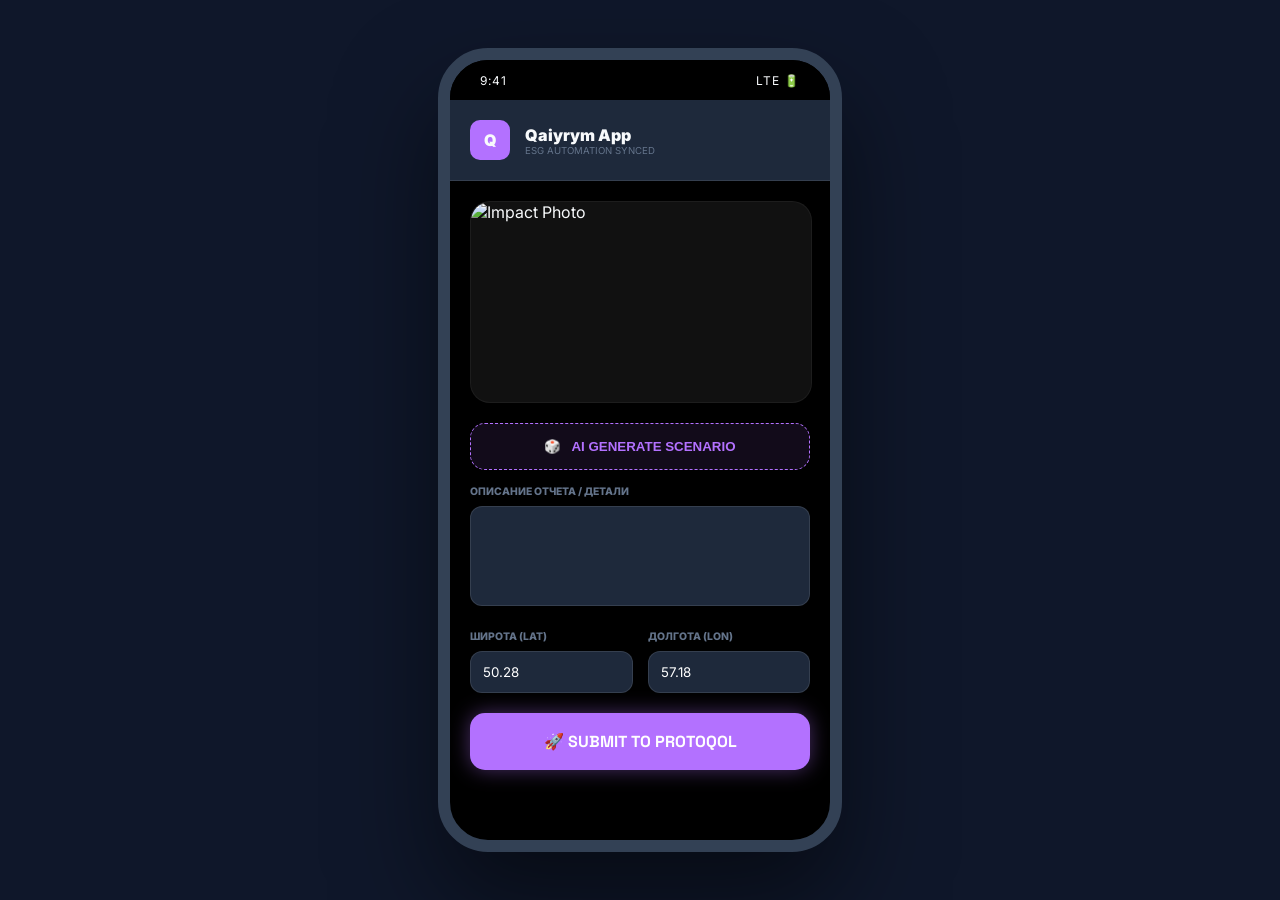
==== b2b_client_demo.html @ 29799220 "feat: complete contact section, upgrade tab animations, and add ice glassmorphism ticker" ====
<!DOCTYPE html>
<html lang="ru">
<head>
    <meta charset="UTF-8">
    <meta name="viewport" content="width=device-width, initial-scale=1.0">
    <title>Qaiyrym Driver — B2B ProtoQol Demo</title>
    <link href="https://fonts.googleapis.com/css2?family=Inter:wght@400;700;900&family=JetBrains+Mono&family=Space+Grotesk:wght@700;800&display=swap" rel="stylesheet">
    <style>
        :root {
            --accent: #B371FF;
            --bg: #0F172A;
            --card: #1E293B;
            --text: #F8FAFC;
            --success: #00FFA3;
        }
        body {
            margin: 0; padding: 0; background: var(--bg); font-family: 'Inter', sans-serif;
            display: flex; justify-content: center; align-items: center; min-height: 100vh;
            color: var(--text);
        }
        .phone-container {
            width: 380px; height: 780px; background: #000; border: 12px solid #334155;
            border-radius: 50px; overflow: hidden; position: relative; box-shadow: 0 50px 100px rgba(0,0,0,0.5);
            display: flex; flex-direction: column;
        }
        .status-bar { height: 40px; background: #000; display: flex; justify-content: space-between; align-items: center; padding: 0 30px; font-size: 0.75rem; letter-spacing: 1px; }
        
        .app-header { padding: 20px; background: var(--card); border-bottom: 1px solid rgba(255,255,255,0.1); display: flex; align-items: center; gap: 15px; }
        .app-logo { width: 40px; height: 40px; background: var(--accent); border-radius: 10px; display: flex; align-items: center; justify-content: center; font-weight: 900; }
        
        .scroll-content { flex: 1; overflow-y: auto; padding: 20px; }
        .image-preview { width: 100%; height: 200px; background: #111; border-radius: 20px; margin-bottom: 20px; position: relative; overflow: hidden; border: 1px solid rgba(255,255,255,0.05); }
        .image-preview img { width: 100%; height: 100%; object-fit: cover; }
        
        .input-group { margin-bottom: 20px; }
        .input-group label { display: block; font-size: 0.65rem; font-weight: 800; color: #64748B; text-transform: uppercase; margin-bottom: 8px; }
        .cyber-input { 
            width: 100%; background: var(--card); border: 1px solid rgba(255,255,255,0.1); 
            border-radius: 12px; padding: 12px; color: #fff; font-family: 'Inter', sans-serif;
            box-sizing: border-box; outline: none; transition: border-color 0.3s;
        }
        .cyber-input:focus { border-color: var(--accent); }
        
        .geo-row { display: grid; grid-template-columns: 1fr 1fr; gap: 15px; }
        
        .btn-magic { 
            width: 100%; background: rgba(179, 113, 255, 0.1); color: var(--accent);
            border: 1px dashed var(--accent); padding: 15px; border-radius: 15px;
            font-weight: 800; cursor: pointer; margin-bottom: 15px; transition: 0.3s;
            display: flex; align-items: center; justify-content: center; gap: 10px;
        }
        .btn-magic:hover { background: rgba(179, 113, 255, 0.2); }
        
        .btn-submit { 
            width: 100%; background: var(--accent); color: white; border: none;
            padding: 18px; border-radius: 15px; font-weight: 900; font-family: 'Space Grotesk', sans-serif;
            font-size: 1rem; cursor: pointer; transform: translateZ(0); filter: drop-shadow(0 0 10px rgba(179, 113, 255, 0.4));
        }
        .btn-submit:active { transform: scale(0.98); }

        /* ProtoQol Overlay */
        #pq-overlay {
            position: absolute; inset: 0; background: rgba(0,0,0,0.85); 
            backdrop-filter: blur(10px); z-index: 100; display: none;
            flex-direction: column; justify-content: center; padding: 30px;
        }
    </style>
</head>
<body>

    <div class="phone-container">
        <div class="status-bar">
            <span>9:41</span>
            <span>LTE 🔋</span>
        </div>
        
        <div class="app-header">
            <div class="app-logo">Q</div>
            <div>
                <div style="font-weight: 900; font-size: 1rem;">Qaiyrym App</div>
                <div style="font-size: 0.6rem; color: #64748B;">ESG AUTOMATION SYNCED</div>
            </div>
        </div>
        
        <div class="scroll-content">
            <div class="image-preview" id="preview-box">
                <img id="scen-img" src="https://images.unsplash.com/photo-1488521787991-ed7bbaae773c?q=80&w=400&h=300&auto=format&fit=crop" alt="Impact Photo">
            </div>
            
            <button class="btn-magic" onclick="generateScenario()">
                <span>🎲</span> AI GENERATE SCENARIO
            </button>
            
            <div class="input-group">
                <label>Описание отчета / Детали</label>
                <textarea id="deed-input" class="cyber-input" style="height: 100px; resize: none;"></textarea>
            </div>
            
            <div class="geo-row">
                <div class="input-group">
                    <label>Широта (Lat)</label>
                    <input type="text" id="lat-input" class="cyber-input" value="50.28">
                </div>
                <div class="input-group">
                    <label>Долгота (Lon)</label>
                    <input type="text" id="lon-input" class="cyber-input" value="57.18">
                </div>
            </div>
            
            <button class="btn-submit" id="etch-btn" onclick="submitDeed()">
                🚀 SUBMIT TO PROTOQOL
            </button>
        </div>

        <!-- The Integrated ProtoQol Neural Audit UI -->
        <div id="pq-overlay">
            <div id="integrity-sandbox" style="background: #000; border: 1px solid #B371FF; border-radius: 20px; padding: 20px; scale: 0.9;">
                <div style="font-family: 'JetBrains Mono', monospace; font-size: 0.6rem; color: #B371FF; margin-bottom: 10px; border-bottom: 1px solid rgba(179, 113, 255, 0.2); padding-bottom: 8px;">
                    SECURE_AUDIT_TUNNEL_v4
                </div>
                <div id="sandbox-terminal" style="height: 200px; overflow-y: auto; font-family: 'JetBrains Mono', monospace; font-size: 0.7rem; color: #888;">
                    > Waiting for crystallization...
                </div>
                <div id="solana-status" style="margin-top: 15px; font-family: 'JetBrains Mono', monospace; font-size: 0.55rem; color: #444;">
                    STATUS: IDLE
                </div>
                <button onclick="closeOverlay()" style="margin-top: 15px; width: 100%; background: none; border: 1px solid #333; color: #666; padding: 8px; border-radius: 10px; font-size: 0.7rem; cursor: pointer;">CLOSE AUDIT EXIT</button>
            </div>
        </div>
    </div>

    <!-- Reusing existing script.js logic with slight adaptation -->
    <script src="script.js"></script>
    <script>
        const $ = (id) => document.getElementById(id);

        async function generateScenario() {
            const btn = document.querySelector('.btn-magic');
            btn.innerHTML = "<span>🌀</span> GENERATING...";
            
            try {
                const res = await fetch('/api/v1/generate_mock_scenario');
                const data = await res.json();
                
                $('deed-input').value = data.description;
                $('lat-input').value = data.lat;
                $('lon-input').value = data.lon;
                
                // Update Image
                const keyword = data.image_keyword || 'charity';
                $('scen-img').src = `https://source.unsplash.com/featured/400x300/?${keyword},humanitarian`;
                
                btn.innerHTML = "<span>🎲</span> AI GENERATE SCENARIO";
            } catch (e) {
                btn.innerHTML = "<span>⚠️</span> FAILED. RETRY?";
            }
        }

        async function submitDeed() {
            $('pq-overlay').style.display = 'flex';
            
            // Note: etchDeed is defined in script.js and it expects:
            // 1. $('deed-input') -> exists
            // 2. $('etch-btn') -> exists
            // 3. $('sandbox-terminal') -> exists
            // 4. $('solana-status') -> exists
            
            // We need to pass the geo data as well. 
            // script.js currently doesn't read lat/lon from inputs, it's hardcoded for hero.
            // Let's monkey-patch etchDeed or just rewrite the submit part here properly.
            
            await window.etchDeed(); 
        }

        function closeOverlay() {
            $('pq-overlay').style.display = 'none';
            $('sandbox-terminal').innerHTML = '';
        }

        // We need to slightly modify etchDeed in script.js to support lat/lon if they are present
    </script>
</body>
</html>
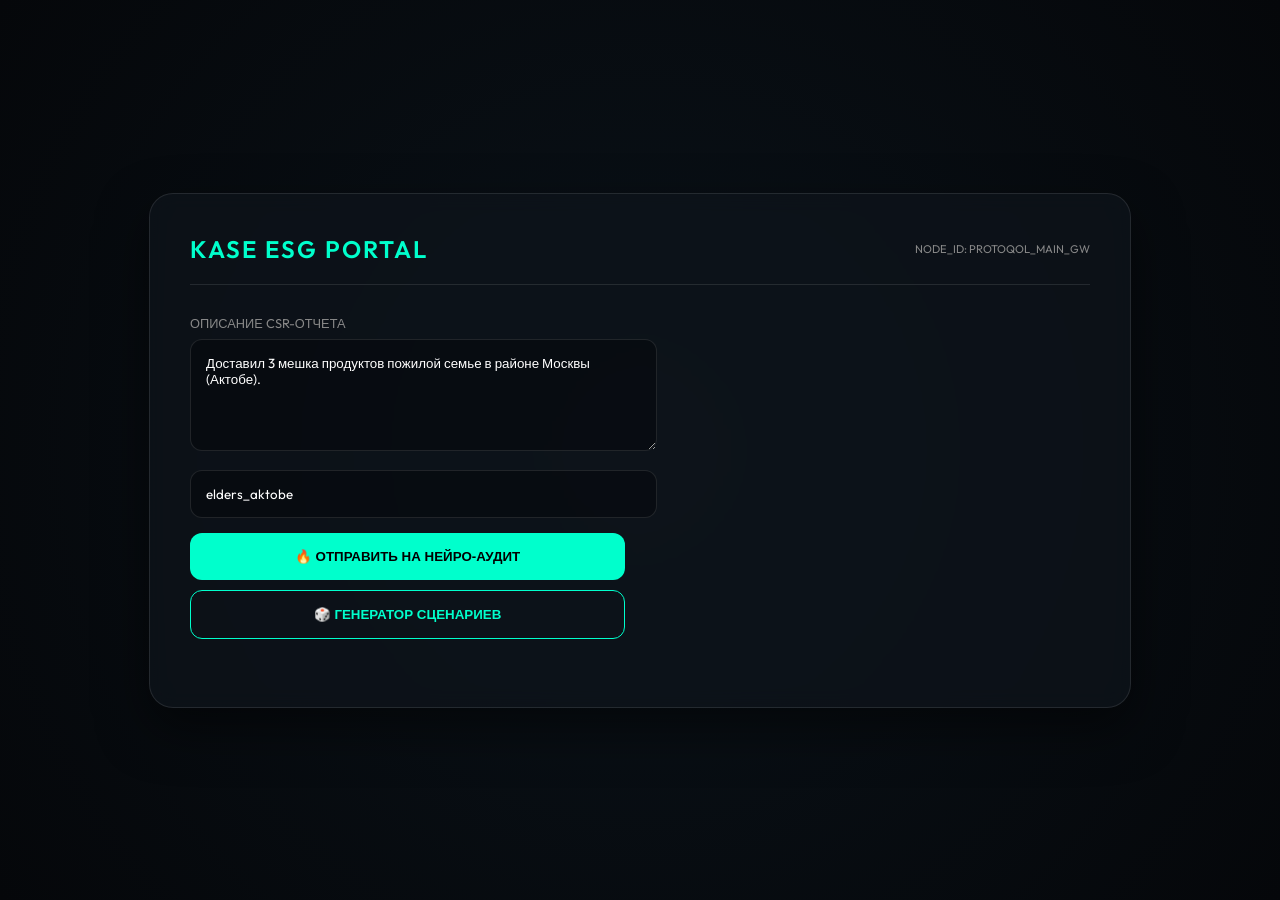
==== commit 022325cd: "feat: restore and polish pricing cards (Wanderer, Biy, Nomad)" ====
--- a/b2b_client_demo.html
+++ b/b2b_client_demo.html
@@ -3,181 +3,185 @@
 <head>
     <meta charset="UTF-8">
     <meta name="viewport" content="width=device-width, initial-scale=1.0">
-    <title>Qaiyrym Driver — B2B ProtoQol Demo</title>
-    <link href="https://fonts.googleapis.com/css2?family=Inter:wght@400;700;900&family=JetBrains+Mono&family=Space+Grotesk:wght@700;800&display=swap" rel="stylesheet">
+    <title>KASE ESG Integrity Portal | Powered by ProtoQol</title>
+    <link href="https://fonts.googleapis.com/css2?family=Outfit:wght@300;400;600&family=JetBrains+Mono&display=swap" rel="stylesheet">
     <style>
         :root {
-            --accent: #B371FF;
-            --bg: #0F172A;
-            --card: #1E293B;
-            --text: #F8FAFC;
-            --success: #00FFA3;
+            --bg: #05070a;
+            --card-bg: rgba(15, 20, 28, 0.7);
+            --accent: #00ffcc;
+            --accent-glow: rgba(0, 255, 204, 0.3);
+            --text: #e0e0e0;
+            --border: rgba(255, 255, 255, 0.1);
         }
+
         body {
-            margin: 0; padding: 0; background: var(--bg); font-family: 'Inter', sans-serif;
-            display: flex; justify-content: center; align-items: center; min-height: 100vh;
+            background: var(--bg);
             color: var(--text);
+            font-family: 'Outfit', sans-serif;
+            margin: 0;
+            display: flex;
+            justify-content: center;
+            align-items: center;
+            min-height: 100vh;
+            background-image: radial-gradient(circle at 50% 50%, #0a1219 0%, #05070a 100%);
         }
-        .phone-container {
-            width: 380px; height: 780px; background: #000; border: 12px solid #334155;
-            border-radius: 50px; overflow: hidden; position: relative; box-shadow: 0 50px 100px rgba(0,0,0,0.5);
-            display: flex; flex-direction: column;
+
+        .dashboard {
+            width: 900px;
+            background: var(--card-bg);
+            backdrop-filter: blur(10px);
+            border: 1px solid var(--border);
+            border-radius: 24px;
+            padding: 40px;
+            box-shadow: 0 20px 50px rgba(0, 0, 0, 0.5);
         }
-        .status-bar { height: 40px; background: #000; display: flex; justify-content: space-between; align-items: center; padding: 0 30px; font-size: 0.75rem; letter-spacing: 1px; }
-        
-        .app-header { padding: 20px; background: var(--card); border-bottom: 1px solid rgba(255,255,255,0.1); display: flex; align-items: center; gap: 15px; }
-        .app-logo { width: 40px; height: 40px; background: var(--accent); border-radius: 10px; display: flex; align-items: center; justify-content: center; font-weight: 900; }
-        
-        .scroll-content { flex: 1; overflow-y: auto; padding: 20px; }
-        .image-preview { width: 100%; height: 200px; background: #111; border-radius: 20px; margin-bottom: 20px; position: relative; overflow: hidden; border: 1px solid rgba(255,255,255,0.05); }
-        .image-preview img { width: 100%; height: 100%; object-fit: cover; }
-        
-        .input-group { margin-bottom: 20px; }
-        .input-group label { display: block; font-size: 0.65rem; font-weight: 800; color: #64748B; text-transform: uppercase; margin-bottom: 8px; }
-        .cyber-input { 
-            width: 100%; background: var(--card); border: 1px solid rgba(255,255,255,0.1); 
-            border-radius: 12px; padding: 12px; color: #fff; font-family: 'Inter', sans-serif;
-            box-sizing: border-box; outline: none; transition: border-color 0.3s;
+
+        .header {
+            display: flex;
+            justify-content: space-between;
+            align-items: center;
+            border-bottom: 1px solid var(--border);
+            padding-bottom: 20px;
+            margin-bottom: 30px;
         }
-        .cyber-input:focus { border-color: var(--accent); }
-        
-        .geo-row { display: grid; grid-template-columns: 1fr 1fr; gap: 15px; }
-        
-        .btn-magic { 
-            width: 100%; background: rgba(179, 113, 255, 0.1); color: var(--accent);
-            border: 1px dashed var(--accent); padding: 15px; border-radius: 15px;
-            font-weight: 800; cursor: pointer; margin-bottom: 15px; transition: 0.3s;
-            display: flex; align-items: center; justify-content: center; gap: 10px;
+
+        .logo { font-size: 1.5rem; font-weight: 600; color: var(--accent); letter-spacing: 2px; }
+
+        .grid { display: grid; grid-template-columns: 1fr 1fr; gap: 30px; }
+
+        textarea, input {
+            width: 100%; background: rgba(0, 0, 0, 0.3); border: 1px solid var(--border);
+            border-radius: 12px; padding: 15px; color: white; font-family: inherit; margin-bottom: 15px;
         }
-        .btn-magic:hover { background: rgba(179, 113, 255, 0.2); }
-        
-        .btn-submit { 
-            width: 100%; background: var(--accent); color: white; border: none;
-            padding: 18px; border-radius: 15px; font-weight: 900; font-family: 'Space Grotesk', sans-serif;
-            font-size: 1rem; cursor: pointer; transform: translateZ(0); filter: drop-shadow(0 0 10px rgba(179, 113, 255, 0.4));
+
+        .btn {
+            background: var(--accent); color: black; border: none; padding: 16px;
+            border-radius: 12px; font-weight: 600; cursor: pointer; width: 100%; transition: 0.3s;
         }
-        .btn-submit:active { transform: scale(0.98); }
 
-        /* ProtoQol Overlay */
-        #pq-overlay {
-            position: absolute; inset: 0; background: rgba(0,0,0,0.85); 
-            backdrop-filter: blur(10px); z-index: 100; display: none;
-            flex-direction: column; justify-content: center; padding: 30px;
+        .btn:hover { box-shadow: 0 10px 20px var(--accent-glow); transform: translateY(-2px); }
+
+        #result-box {
+            background: rgba(0, 0, 0, 0.5); border: 1px dashed var(--border);
+            border-radius: 12px; padding: 25px; font-family: 'JetBrains Mono', monospace;
+            min-height: 300px; visibility: hidden; position: relative;
+        }
+
+        .status-line { margin-bottom: 10px; font-size: 0.85rem; opacity: 0; transition: 0.5s; }
+        .status-line.active { opacity: 1; color: var(--accent); }
+        .status-line.done { opacity: 0.6; color: #fff; }
+
+        .verdict-box { margin-top: 30px; padding-top: 20px; border-top: 1px solid var(--border); }
+        .verdict-adal { color: #00ffcc; font-size: 2rem; font-weight: 900; }
+        .verdict-aram { color: #ff4d4d; font-size: 2rem; font-weight: 900; }
+
+        .solana-link {
+            display: block; margin-top: 15px; color: var(--accent);
+            text-decoration: none; font-size: 0.8rem; background: rgba(0,255,204,0.1);
+            padding: 12px; border-radius: 8px; text-align: center;
         }
     </style>
 </head>
 <body>
 
-    <div class="phone-container">
-        <div class="status-bar">
-            <span>9:41</span>
-            <span>LTE 🔋</span>
-        </div>
-        
-        <div class="app-header">
-            <div class="app-logo">Q</div>
-            <div>
-                <div style="font-weight: 900; font-size: 1rem;">Qaiyrym App</div>
-                <div style="font-size: 0.6rem; color: #64748B;">ESG AUTOMATION SYNCED</div>
-            </div>
-        </div>
-        
-        <div class="scroll-content">
-            <div class="image-preview" id="preview-box">
-                <img id="scen-img" src="https://images.unsplash.com/photo-1488521787991-ed7bbaae773c?q=80&w=400&h=300&auto=format&fit=crop" alt="Impact Photo">
-            </div>
+<div class="dashboard">
+    <div class="header">
+        <div class="logo">KASE ESG PORTAL</div>
+        <div style="font-size: 0.7rem; color: #888;">NODE_ID: PROTOQOL_MAIN_GW</div>
+    </div>
+
+    <div class="grid">
+        <div>
+            <div style="font-size: 0.8rem; color: #888; margin-bottom: 8px;">ОПИСАНИЕ CSR-ОТЧЕТА</div>
+            <textarea id="desc" rows="5">Доставил 3 мешка продуктов пожилой семье в районе Москвы (Актобе).</textarea>
             
-            <button class="btn-magic" onclick="generateScenario()">
-                <span>🎲</span> AI GENERATE SCENARIO
-            </button>
+            <input type="text" id="mission-id" value="elders_aktobe">
             
-            <div class="input-group">
-                <label>Описание отчета / Детали</label>
-                <textarea id="deed-input" class="cyber-input" style="height: 100px; resize: none;"></textarea>
-            </div>
-            
-            <div class="geo-row">
-                <div class="input-group">
-                    <label>Широта (Lat)</label>
-                    <input type="text" id="lat-input" class="cyber-input" value="50.28">
-                </div>
-                <div class="input-group">
-                    <label>Долгота (Lon)</label>
-                    <input type="text" id="lon-input" class="cyber-input" value="57.18">
-                </div>
-            </div>
-            
-            <button class="btn-submit" id="etch-btn" onclick="submitDeed()">
-                🚀 SUBMIT TO PROTOQOL
-            </button>
+            <button class="btn" onclick="sendToAudit()">🔥 ОТПРАВИТЬ НА НЕЙРО-АУДИТ</button>
+            <button class="btn" style="background: transparent; color: var(--accent); border: 1px solid var(--accent); margin-top: 10px;" onclick="generateScenario()">🎲 ГЕНЕРАТОР СЦЕНАРИЕВ</button>
         </div>
 
-        <!-- The Integrated ProtoQol Neural Audit UI -->
-        <div id="pq-overlay">
-            <div id="integrity-sandbox" style="background: #000; border: 1px solid #B371FF; border-radius: 20px; padding: 20px; scale: 0.9;">
-                <div style="font-family: 'JetBrains Mono', monospace; font-size: 0.6rem; color: #B371FF; margin-bottom: 10px; border-bottom: 1px solid rgba(179, 113, 255, 0.2); padding-bottom: 8px;">
-                    SECURE_AUDIT_TUNNEL_v4
-                </div>
-                <div id="sandbox-terminal" style="height: 200px; overflow-y: auto; font-family: 'JetBrains Mono', monospace; font-size: 0.7rem; color: #888;">
-                    > Waiting for crystallization...
-                </div>
-                <div id="solana-status" style="margin-top: 15px; font-family: 'JetBrains Mono', monospace; font-size: 0.55rem; color: #444;">
-                    STATUS: IDLE
-                </div>
-                <button onclick="closeOverlay()" style="margin-top: 15px; width: 100%; background: none; border: 1px solid #333; color: #666; padding: 8px; border-radius: 10px; font-size: 0.7rem; cursor: pointer;">CLOSE AUDIT EXIT</button>
-            </div>
+        <div id="result-box">
+            <div id="loading-sequence"></div>
+            <div id="final-outcome"></div>
         </div>
     </div>
+</div>
 
-    <!-- Reusing existing script.js logic with slight adaptation -->
-    <script src="script.js"></script>
-    <script>
-        const $ = (id) => document.getElementById(id);
+<script>
+    const steps = [
+        "📡 Синхронизация с узлами Нейро-Совета...",
+        "🛡️ Нода Аудитора: Сканирование метаданных...",
+        "🕵️ Нода Скептика: Проверка на фрод и AI-генерацию...",
+        "✨ Социальный Бий: Оценка общественного импакта (Asar)...",
+        "🏛️ Мастер-Бий: Финализация консенсуса в Solana..."
+    ];
 
-        async function generateScenario() {
-            const btn = document.querySelector('.btn-magic');
-            btn.innerHTML = "<span>🌀</span> GENERATING...";
-            
-            try {
-                const res = await fetch('/api/v1/generate_mock_scenario');
-                const data = await res.json();
-                
-                $('deed-input').value = data.description;
-                $('lat-input').value = data.lat;
-                $('lon-input').value = data.lon;
-                
-                // Update Image
-                const keyword = data.image_keyword || 'charity';
-                $('scen-img').src = `https://source.unsplash.com/featured/400x300/?${keyword},humanitarian`;
-                
-                btn.innerHTML = "<span>🎲</span> AI GENERATE SCENARIO";
-            } catch (e) {
-                btn.innerHTML = "<span>⚠️</span> FAILED. RETRY?";
+    async function generateScenario() {
+        const res = await fetch('http://localhost:8000/api/v1/generate_mock_scenario');
+        const data = await res.json();
+        document.getElementById('desc').value = data.description;
+        document.getElementById('mission-id').value = data.mission_id;
+    }
+
+    async function sendToAudit() {
+        const resultBox = document.getElementById('result-box');
+        const loadingSeq = document.getElementById('loading-sequence');
+        const outcome = document.getElementById('final-outcome');
+        
+        resultBox.style.visibility = 'visible';
+        loadingSeq.innerHTML = '';
+        outcome.innerHTML = '';
+
+        // RUN DYNAMIC LOG ECHOES
+        let stepIdx = 0;
+        const interval = setInterval(() => {
+            if (stepIdx < steps.length) {
+                const p = document.createElement('div');
+                p.className = 'status-line active';
+                p.innerText = steps[stepIdx];
+                loadingSeq.appendChild(p);
+                if (stepIdx > 0) loadingSeq.children[stepIdx-1].className = 'status-line done';
+                stepIdx++;
             }
+        }, 1200);
+
+        try {
+            const res = await fetch('http://localhost:8000/api/v1/etch_deed', {
+                method: 'POST',
+                headers: { 'Content-Type': 'application/json', 'X-API-Key': 'PQ_DEV_TEST_2026' },
+                body: JSON.stringify({
+                    description: document.getElementById('desc').value,
+                    mission_id: document.getElementById('mission-id').value,
+                    nomad_id: "KASE_USER",
+                    source: "KASE_PORTAL"
+                })
+            });
+
+            const data = await res.json();
+            clearInterval(interval);
+
+            // Wait a bit to finish the effect
+            setTimeout(() => {
+                loadingSeq.innerHTML = '✅ НЕЙРО-КОНСЕНСУС ДОСТИГНУТ';
+                const colorClass = data.verdict === 'ADAL' ? 'verdict-adal' : 'verdict-aram';
+                outcome.innerHTML = `
+                    <div class="verdict-box">
+                        <div class="${colorClass}">${data.verdict}</div>
+                        <div style="font-size: 0.8rem; margin: 10px 0; font-family: monospace;">HASH: ${data.integrity_hash}</div>
+                        <p style="font-style: italic; color: #FFD700;">"${data.wisdom}"</p>
+                        <a href="http://localhost:8000/audit/${data.integrity_hash}" target="_blank" class="solana-link">🔍 СМОТРЕТЬ ГЛАСС-БОКС (Audit Mirror)</a>
+                    </div>
+                `;
+            }, 500);
+
+        } catch (e) {
+            clearInterval(interval);
+            loadingSeq.innerHTML = '❌ ОШИБКА БЭКЕНДА. Запустите python3 main.py';
         }
+    }
+</script>
 
-        async function submitDeed() {
-            $('pq-overlay').style.display = 'flex';
-            
-            // Note: etchDeed is defined in script.js and it expects:
-            // 1. $('deed-input') -> exists
-            // 2. $('etch-btn') -> exists
-            // 3. $('sandbox-terminal') -> exists
-            // 4. $('solana-status') -> exists
-            
-            // We need to pass the geo data as well. 
-            // script.js currently doesn't read lat/lon from inputs, it's hardcoded for hero.
-            // Let's monkey-patch etchDeed or just rewrite the submit part here properly.
-            
-            await window.etchDeed(); 
-        }
-
-        function closeOverlay() {
-            $('pq-overlay').style.display = 'none';
-            $('sandbox-terminal').innerHTML = '';
-        }
-
-        // We need to slightly modify etchDeed in script.js to support lat/lon if they are present
-    </script>
 </body>
 </html>
